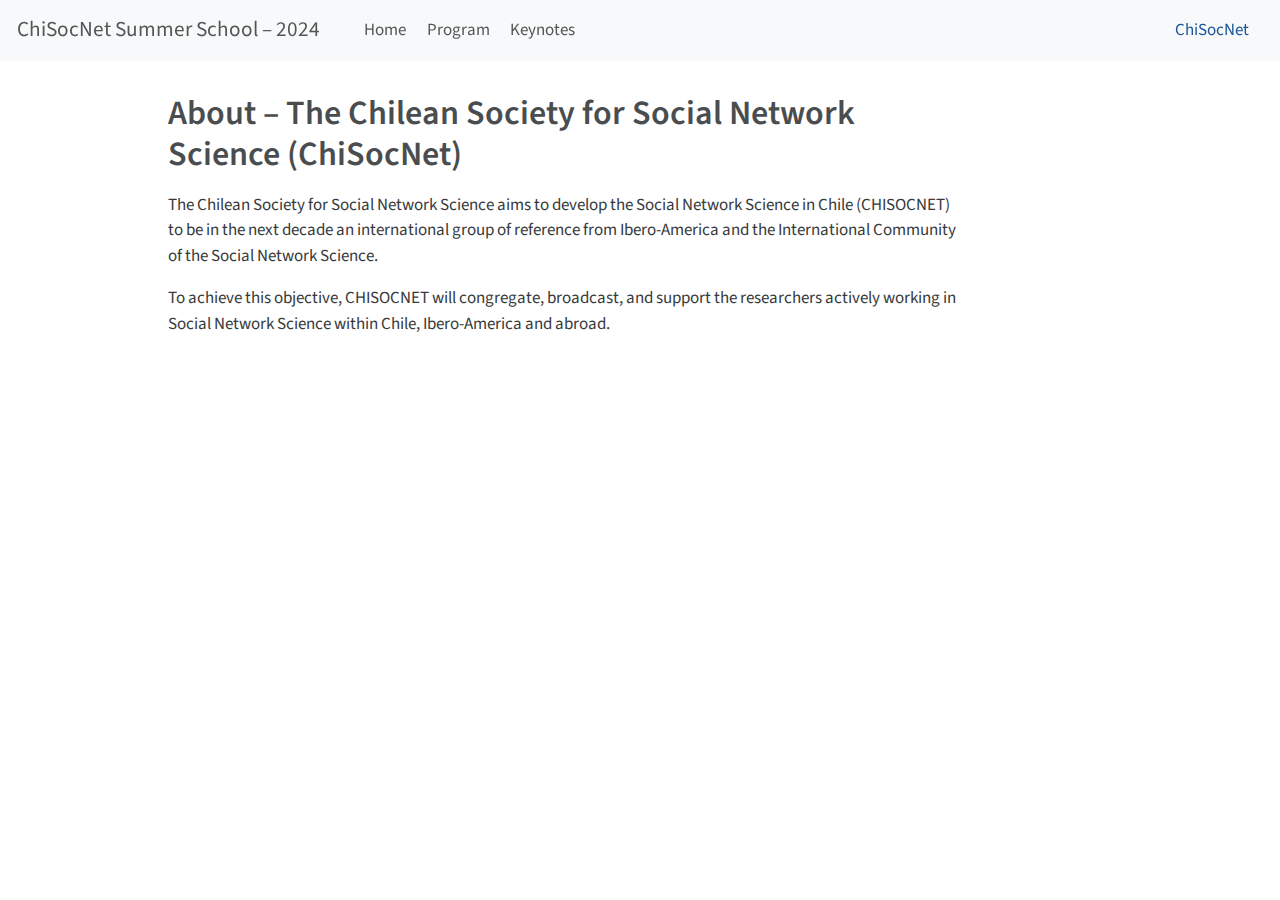
==== docs/about.html @ 12167c04 "Re-build quarto files" ====
<!DOCTYPE html>
<html xmlns="http://www.w3.org/1999/xhtml" lang="en" xml:lang="en"><head>

<meta charset="utf-8">
<meta name="generator" content="quarto-1.3.450">

<meta name="viewport" content="width=device-width, initial-scale=1.0, user-scalable=yes">


<title>ChiSocNet Summer School – 2024 - About – The Chilean Society for Social Network Science (ChiSocNet)</title>
<style>
code{white-space: pre-wrap;}
span.smallcaps{font-variant: small-caps;}
div.columns{display: flex; gap: min(4vw, 1.5em);}
div.column{flex: auto; overflow-x: auto;}
div.hanging-indent{margin-left: 1.5em; text-indent: -1.5em;}
ul.task-list{list-style: none;}
ul.task-list li input[type="checkbox"] {
  width: 0.8em;
  margin: 0 0.8em 0.2em -1em; /* quarto-specific, see https://github.com/quarto-dev/quarto-cli/issues/4556 */ 
  vertical-align: middle;
}
</style>


<script src="site_libs/quarto-nav/quarto-nav.js"></script>
<script src="site_libs/clipboard/clipboard.min.js"></script>
<script src="site_libs/quarto-search/autocomplete.umd.js"></script>
<script src="site_libs/quarto-search/fuse.min.js"></script>
<script src="site_libs/quarto-search/quarto-search.js"></script>
<meta name="quarto:offset" content="./">
<script src="site_libs/quarto-html/quarto.js"></script>
<script src="site_libs/quarto-html/popper.min.js"></script>
<script src="site_libs/quarto-html/tippy.umd.min.js"></script>
<script src="site_libs/quarto-html/anchor.min.js"></script>
<link href="site_libs/quarto-html/tippy.css" rel="stylesheet">
<link href="site_libs/quarto-html/quarto-syntax-highlighting.css" rel="stylesheet" id="quarto-text-highlighting-styles">
<script src="site_libs/bootstrap/bootstrap.min.js"></script>
<link href="site_libs/bootstrap/bootstrap-icons.css" rel="stylesheet">
<link href="site_libs/bootstrap/bootstrap.min.css" rel="stylesheet" id="quarto-bootstrap" data-mode="light">
<script id="quarto-search-options" type="application/json">{
  "location": "navbar",
  "copy-button": false,
  "collapse-after": 3,
  "panel-placement": "end",
  "type": "overlay",
  "limit": 20,
  "language": {
    "search-no-results-text": "No results",
    "search-matching-documents-text": "matching documents",
    "search-copy-link-title": "Copy link to search",
    "search-hide-matches-text": "Hide additional matches",
    "search-more-match-text": "more match in this document",
    "search-more-matches-text": "more matches in this document",
    "search-clear-button-title": "Clear",
    "search-detached-cancel-button-title": "Cancel",
    "search-submit-button-title": "Submit",
    "search-label": "Search"
  }
}</script>


<link rel="stylesheet" href="styles.css">
</head>

<body class="nav-fixed">

<div id="quarto-search-results"></div>
  <header id="quarto-header" class="headroom fixed-top">
    <nav class="navbar navbar-expand-lg navbar-dark ">
      <div class="navbar-container container-fluid">
      <div class="navbar-brand-container">
    <a class="navbar-brand" href="./index.html">
    <span class="navbar-title">ChiSocNet Summer School – 2024</span>
    </a>
  </div>
            <div id="quarto-search" class="" title="Search"></div>
          <button class="navbar-toggler" type="button" data-bs-toggle="collapse" data-bs-target="#navbarCollapse" aria-controls="navbarCollapse" aria-expanded="false" aria-label="Toggle navigation" onclick="if (window.quartoToggleHeadroom) { window.quartoToggleHeadroom(); }">
  <span class="navbar-toggler-icon"></span>
</button>
          <div class="collapse navbar-collapse" id="navbarCollapse">
            <ul class="navbar-nav navbar-nav-scroll me-auto">
  <li class="nav-item">
    <a class="nav-link" href="./index.html" rel="" target="">
 <span class="menu-text">Home</span></a>
  </li>  
  <li class="nav-item">
    <a class="nav-link" href="./program.html" rel="" target="">
 <span class="menu-text">Program</span></a>
  </li>  
  <li class="nav-item">
    <a class="nav-link" href="./keynotes.html" rel="" target="">
 <span class="menu-text">Keynotes</span></a>
  </li>  
</ul>
            <ul class="navbar-nav navbar-nav-scroll ms-auto">
  <li class="nav-item">
    <a class="nav-link active" href="./about.html" rel="" target="" aria-current="page">
 <span class="menu-text">ChiSocNet</span></a>
  </li>  
</ul>
            <div class="quarto-navbar-tools">
</div>
          </div> <!-- /navcollapse -->
      </div> <!-- /container-fluid -->
    </nav>
</header>
<!-- content -->
<div id="quarto-content" class="quarto-container page-columns page-rows-contents page-layout-article page-navbar">
<!-- sidebar -->
<!-- margin-sidebar -->
    <div id="quarto-margin-sidebar" class="sidebar margin-sidebar">
        
    </div>
<!-- main -->
<main class="content" id="quarto-document-content">

<header id="title-block-header" class="quarto-title-block default">
<div class="quarto-title">
<h1 class="title">About – The Chilean Society for Social Network Science (ChiSocNet)</h1>
</div>



<div class="quarto-title-meta">

    
  
    
  </div>
  

</header>

<p>The Chilean Society for Social Network Science aims to develop the Social Network Science in Chile (CHISOCNET) to be in the next decade an international group of reference from Ibero-America and the International Community of the Social Network Science.</p>
<p>To achieve this objective, CHISOCNET will congregate, broadcast, and support the researchers actively working in Social Network Science within Chile, Ibero-America and abroad.</p>



</main> <!-- /main -->
<script id="quarto-html-after-body" type="application/javascript">
window.document.addEventListener("DOMContentLoaded", function (event) {
  const toggleBodyColorMode = (bsSheetEl) => {
    const mode = bsSheetEl.getAttribute("data-mode");
    const bodyEl = window.document.querySelector("body");
    if (mode === "dark") {
      bodyEl.classList.add("quarto-dark");
      bodyEl.classList.remove("quarto-light");
    } else {
      bodyEl.classList.add("quarto-light");
      bodyEl.classList.remove("quarto-dark");
    }
  }
  const toggleBodyColorPrimary = () => {
    const bsSheetEl = window.document.querySelector("link#quarto-bootstrap");
    if (bsSheetEl) {
      toggleBodyColorMode(bsSheetEl);
    }
  }
  toggleBodyColorPrimary();  
  const icon = "";
  const anchorJS = new window.AnchorJS();
  anchorJS.options = {
    placement: 'right',
    icon: icon
  };
  anchorJS.add('.anchored');
  const isCodeAnnotation = (el) => {
    for (const clz of el.classList) {
      if (clz.startsWith('code-annotation-')) {                     
        return true;
      }
    }
    return false;
  }
  const clipboard = new window.ClipboardJS('.code-copy-button', {
    text: function(trigger) {
      const codeEl = trigger.previousElementSibling.cloneNode(true);
      for (const childEl of codeEl.children) {
        if (isCodeAnnotation(childEl)) {
          childEl.remove();
        }
      }
      return codeEl.innerText;
    }
  });
  clipboard.on('success', function(e) {
    // button target
    const button = e.trigger;
    // don't keep focus
    button.blur();
    // flash "checked"
    button.classList.add('code-copy-button-checked');
    var currentTitle = button.getAttribute("title");
    button.setAttribute("title", "Copied!");
    let tooltip;
    if (window.bootstrap) {
      button.setAttribute("data-bs-toggle", "tooltip");
      button.setAttribute("data-bs-placement", "left");
      button.setAttribute("data-bs-title", "Copied!");
      tooltip = new bootstrap.Tooltip(button, 
        { trigger: "manual", 
          customClass: "code-copy-button-tooltip",
          offset: [0, -8]});
      tooltip.show();    
    }
    setTimeout(function() {
      if (tooltip) {
        tooltip.hide();
        button.removeAttribute("data-bs-title");
        button.removeAttribute("data-bs-toggle");
        button.removeAttribute("data-bs-placement");
      }
      button.setAttribute("title", currentTitle);
      button.classList.remove('code-copy-button-checked');
    }, 1000);
    // clear code selection
    e.clearSelection();
  });
  function tippyHover(el, contentFn) {
    const config = {
      allowHTML: true,
      content: contentFn,
      maxWidth: 500,
      delay: 100,
      arrow: false,
      appendTo: function(el) {
          return el.parentElement;
      },
      interactive: true,
      interactiveBorder: 10,
      theme: 'quarto',
      placement: 'bottom-start'
    };
    window.tippy(el, config); 
  }
  const noterefs = window.document.querySelectorAll('a[role="doc-noteref"]');
  for (var i=0; i<noterefs.length; i++) {
    const ref = noterefs[i];
    tippyHover(ref, function() {
      // use id or data attribute instead here
      let href = ref.getAttribute('data-footnote-href') || ref.getAttribute('href');
      try { href = new URL(href).hash; } catch {}
      const id = href.replace(/^#\/?/, "");
      const note = window.document.getElementById(id);
      return note.innerHTML;
    });
  }
      let selectedAnnoteEl;
      const selectorForAnnotation = ( cell, annotation) => {
        let cellAttr = 'data-code-cell="' + cell + '"';
        let lineAttr = 'data-code-annotation="' +  annotation + '"';
        const selector = 'span[' + cellAttr + '][' + lineAttr + ']';
        return selector;
      }
      const selectCodeLines = (annoteEl) => {
        const doc = window.document;
        const targetCell = annoteEl.getAttribute("data-target-cell");
        const targetAnnotation = annoteEl.getAttribute("data-target-annotation");
        const annoteSpan = window.document.querySelector(selectorForAnnotation(targetCell, targetAnnotation));
        const lines = annoteSpan.getAttribute("data-code-lines").split(",");
        const lineIds = lines.map((line) => {
          return targetCell + "-" + line;
        })
        let top = null;
        let height = null;
        let parent = null;
        if (lineIds.length > 0) {
            //compute the position of the single el (top and bottom and make a div)
            const el = window.document.getElementById(lineIds[0]);
            top = el.offsetTop;
            height = el.offsetHeight;
            parent = el.parentElement.parentElement;
          if (lineIds.length > 1) {
            const lastEl = window.document.getElementById(lineIds[lineIds.length - 1]);
            const bottom = lastEl.offsetTop + lastEl.offsetHeight;
            height = bottom - top;
          }
          if (top !== null && height !== null && parent !== null) {
            // cook up a div (if necessary) and position it 
            let div = window.document.getElementById("code-annotation-line-highlight");
            if (div === null) {
              div = window.document.createElement("div");
              div.setAttribute("id", "code-annotation-line-highlight");
              div.style.position = 'absolute';
              parent.appendChild(div);
            }
            div.style.top = top - 2 + "px";
            div.style.height = height + 4 + "px";
            let gutterDiv = window.document.getElementById("code-annotation-line-highlight-gutter");
            if (gutterDiv === null) {
              gutterDiv = window.document.createElement("div");
              gutterDiv.setAttribute("id", "code-annotation-line-highlight-gutter");
              gutterDiv.style.position = 'absolute';
              const codeCell = window.document.getElementById(targetCell);
              const gutter = codeCell.querySelector('.code-annotation-gutter');
              gutter.appendChild(gutterDiv);
            }
            gutterDiv.style.top = top - 2 + "px";
            gutterDiv.style.height = height + 4 + "px";
          }
          selectedAnnoteEl = annoteEl;
        }
      };
      const unselectCodeLines = () => {
        const elementsIds = ["code-annotation-line-highlight", "code-annotation-line-highlight-gutter"];
        elementsIds.forEach((elId) => {
          const div = window.document.getElementById(elId);
          if (div) {
            div.remove();
          }
        });
        selectedAnnoteEl = undefined;
      };
      // Attach click handler to the DT
      const annoteDls = window.document.querySelectorAll('dt[data-target-cell]');
      for (const annoteDlNode of annoteDls) {
        annoteDlNode.addEventListener('click', (event) => {
          const clickedEl = event.target;
          if (clickedEl !== selectedAnnoteEl) {
            unselectCodeLines();
            const activeEl = window.document.querySelector('dt[data-target-cell].code-annotation-active');
            if (activeEl) {
              activeEl.classList.remove('code-annotation-active');
            }
            selectCodeLines(clickedEl);
            clickedEl.classList.add('code-annotation-active');
          } else {
            // Unselect the line
            unselectCodeLines();
            clickedEl.classList.remove('code-annotation-active');
          }
        });
      }
  const findCites = (el) => {
    const parentEl = el.parentElement;
    if (parentEl) {
      const cites = parentEl.dataset.cites;
      if (cites) {
        return {
          el,
          cites: cites.split(' ')
        };
      } else {
        return findCites(el.parentElement)
      }
    } else {
      return undefined;
    }
  };
  var bibliorefs = window.document.querySelectorAll('a[role="doc-biblioref"]');
  for (var i=0; i<bibliorefs.length; i++) {
    const ref = bibliorefs[i];
    const citeInfo = findCites(ref);
    if (citeInfo) {
      tippyHover(citeInfo.el, function() {
        var popup = window.document.createElement('div');
        citeInfo.cites.forEach(function(cite) {
          var citeDiv = window.document.createElement('div');
          citeDiv.classList.add('hanging-indent');
          citeDiv.classList.add('csl-entry');
          var biblioDiv = window.document.getElementById('ref-' + cite);
          if (biblioDiv) {
            citeDiv.innerHTML = biblioDiv.innerHTML;
          }
          popup.appendChild(citeDiv);
        });
        return popup.innerHTML;
      });
    }
  }
});
</script>
</div> <!-- /content -->



</body></html>
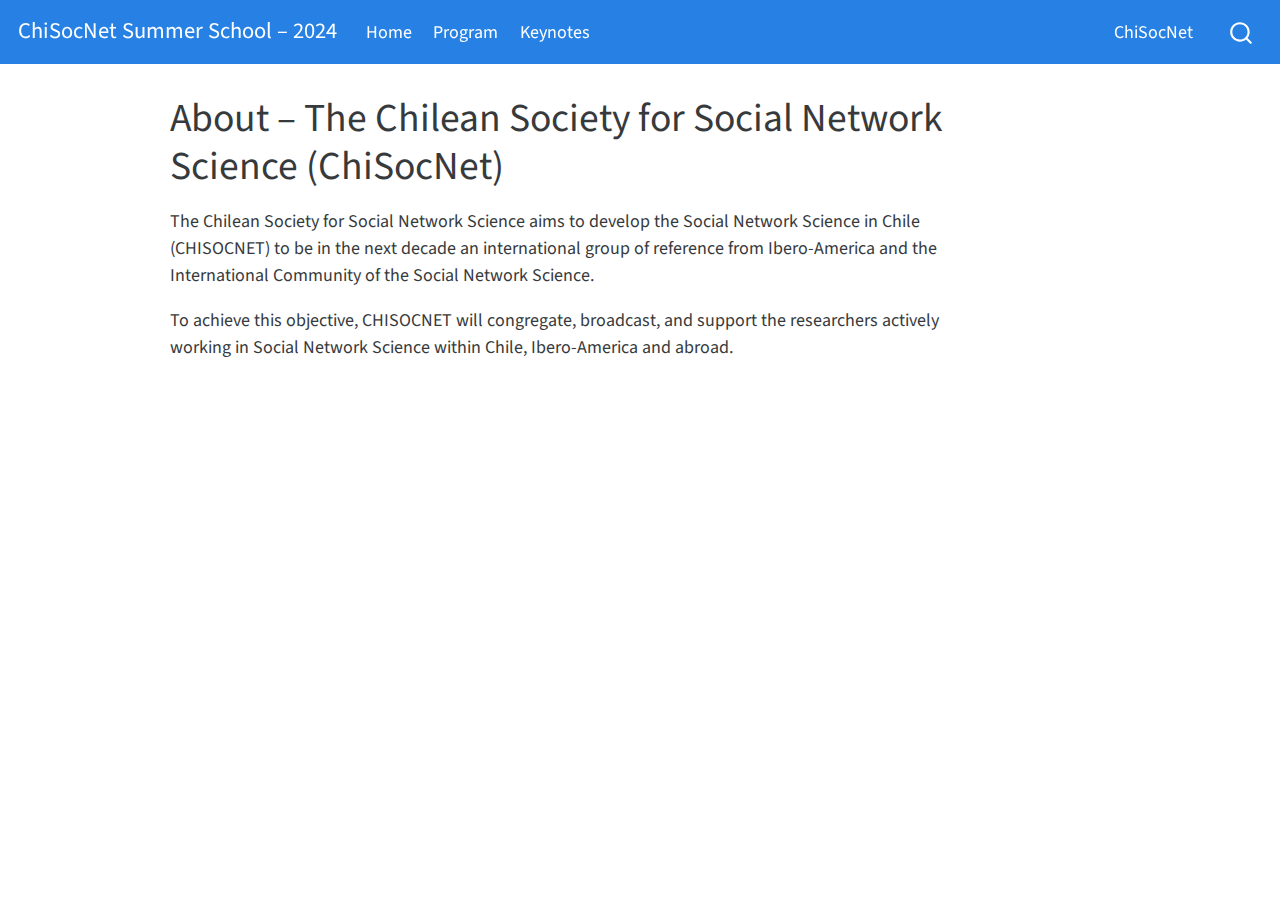
==== commit 9c2ec629: "Update dates" ====
--- a/docs/about.html
+++ b/docs/about.html
@@ -2,7 +2,7 @@
 <html xmlns="http://www.w3.org/1999/xhtml" lang="en" xml:lang="en"><head>
 
 <meta charset="utf-8">
-<meta name="generator" content="quarto-1.3.450">
+<meta name="generator" content="quarto-1.0.37">
 
 <meta name="viewport" content="width=device-width, initial-scale=1.0, user-scalable=yes">
 
@@ -11,15 +11,10 @@
 <style>
 code{white-space: pre-wrap;}
 span.smallcaps{font-variant: small-caps;}
-div.columns{display: flex; gap: min(4vw, 1.5em);}
-div.column{flex: auto; overflow-x: auto;}
+span.underline{text-decoration: underline;}
+div.column{display: inline-block; vertical-align: top; width: 50%;}
 div.hanging-indent{margin-left: 1.5em; text-indent: -1.5em;}
 ul.task-list{list-style: none;}
-ul.task-list li input[type="checkbox"] {
-  width: 0.8em;
-  margin: 0 0.8em 0.2em -1em; /* quarto-specific, see https://github.com/quarto-dev/quarto-cli/issues/4556 */ 
-  vertical-align: middle;
-}
 </style>
 
 
@@ -54,8 +49,7 @@
     "search-more-matches-text": "more matches in this document",
     "search-clear-button-title": "Clear",
     "search-detached-cancel-button-title": "Cancel",
-    "search-submit-button-title": "Submit",
-    "search-label": "Search"
+    "search-submit-button-title": "Submit"
   }
 }</script>
 
@@ -69,38 +63,30 @@
   <header id="quarto-header" class="headroom fixed-top">
     <nav class="navbar navbar-expand-lg navbar-dark ">
       <div class="navbar-container container-fluid">
-      <div class="navbar-brand-container">
-    <a class="navbar-brand" href="./index.html">
+      <a class="navbar-brand" href="./index.html">
     <span class="navbar-title">ChiSocNet Summer School – 2024</span>
-    </a>
-  </div>
-            <div id="quarto-search" class="" title="Search"></div>
+  </a>
           <button class="navbar-toggler" type="button" data-bs-toggle="collapse" data-bs-target="#navbarCollapse" aria-controls="navbarCollapse" aria-expanded="false" aria-label="Toggle navigation" onclick="if (window.quartoToggleHeadroom) { window.quartoToggleHeadroom(); }">
   <span class="navbar-toggler-icon"></span>
 </button>
           <div class="collapse navbar-collapse" id="navbarCollapse">
             <ul class="navbar-nav navbar-nav-scroll me-auto">
   <li class="nav-item">
-    <a class="nav-link" href="./index.html" rel="" target="">
- <span class="menu-text">Home</span></a>
-  </li>  
-  <li class="nav-item">
-    <a class="nav-link" href="./program.html" rel="" target="">
- <span class="menu-text">Program</span></a>
-  </li>  
-  <li class="nav-item">
-    <a class="nav-link" href="./keynotes.html" rel="" target="">
- <span class="menu-text">Keynotes</span></a>
+    <a class="nav-link" href="./index.html">Home</a>
+  </li>  
+  <li class="nav-item">
+    <a class="nav-link" href="./program.html">Program</a>
+  </li>  
+  <li class="nav-item">
+    <a class="nav-link" href="./keynotes.html">Keynotes</a>
   </li>  
 </ul>
             <ul class="navbar-nav navbar-nav-scroll ms-auto">
   <li class="nav-item">
-    <a class="nav-link active" href="./about.html" rel="" target="" aria-current="page">
- <span class="menu-text">ChiSocNet</span></a>
+    <a class="nav-link active" href="./about.html" aria-current="page">ChiSocNet</a>
   </li>  
 </ul>
-            <div class="quarto-navbar-tools">
-</div>
+              <div id="quarto-search" class="" title="Search"></div>
           </div> <!-- /navcollapse -->
       </div> <!-- /container-fluid -->
     </nav>
@@ -125,7 +111,6 @@
 <div class="quarto-title-meta">
 
     
-  
     
   </div>
   
@@ -165,23 +150,9 @@
     icon: icon
   };
   anchorJS.add('.anchored');
-  const isCodeAnnotation = (el) => {
-    for (const clz of el.classList) {
-      if (clz.startsWith('code-annotation-')) {                     
-        return true;
-      }
-    }
-    return false;
-  }
   const clipboard = new window.ClipboardJS('.code-copy-button', {
-    text: function(trigger) {
-      const codeEl = trigger.previousElementSibling.cloneNode(true);
-      for (const childEl of codeEl.children) {
-        if (isCodeAnnotation(childEl)) {
-          childEl.remove();
-        }
-      }
-      return codeEl.innerText;
+    target: function(trigger) {
+      return trigger.previousElementSibling;
     }
   });
   clipboard.on('success', function(e) {
@@ -193,24 +164,7 @@
     button.classList.add('code-copy-button-checked');
     var currentTitle = button.getAttribute("title");
     button.setAttribute("title", "Copied!");
-    let tooltip;
-    if (window.bootstrap) {
-      button.setAttribute("data-bs-toggle", "tooltip");
-      button.setAttribute("data-bs-placement", "left");
-      button.setAttribute("data-bs-title", "Copied!");
-      tooltip = new bootstrap.Tooltip(button, 
-        { trigger: "manual", 
-          customClass: "code-copy-button-tooltip",
-          offset: [0, -8]});
-      tooltip.show();    
-    }
     setTimeout(function() {
-      if (tooltip) {
-        tooltip.hide();
-        button.removeAttribute("data-bs-title");
-        button.removeAttribute("data-bs-toggle");
-        button.removeAttribute("data-bs-placement");
-      }
       button.setAttribute("title", currentTitle);
       button.classList.remove('code-copy-button-checked');
     }, 1000);
@@ -238,136 +192,31 @@
   for (var i=0; i<noterefs.length; i++) {
     const ref = noterefs[i];
     tippyHover(ref, function() {
-      // use id or data attribute instead here
-      let href = ref.getAttribute('data-footnote-href') || ref.getAttribute('href');
+      let href = ref.getAttribute('href');
       try { href = new URL(href).hash; } catch {}
       const id = href.replace(/^#\/?/, "");
       const note = window.document.getElementById(id);
       return note.innerHTML;
     });
   }
-      let selectedAnnoteEl;
-      const selectorForAnnotation = ( cell, annotation) => {
-        let cellAttr = 'data-code-cell="' + cell + '"';
-        let lineAttr = 'data-code-annotation="' +  annotation + '"';
-        const selector = 'span[' + cellAttr + '][' + lineAttr + ']';
-        return selector;
-      }
-      const selectCodeLines = (annoteEl) => {
-        const doc = window.document;
-        const targetCell = annoteEl.getAttribute("data-target-cell");
-        const targetAnnotation = annoteEl.getAttribute("data-target-annotation");
-        const annoteSpan = window.document.querySelector(selectorForAnnotation(targetCell, targetAnnotation));
-        const lines = annoteSpan.getAttribute("data-code-lines").split(",");
-        const lineIds = lines.map((line) => {
-          return targetCell + "-" + line;
-        })
-        let top = null;
-        let height = null;
-        let parent = null;
-        if (lineIds.length > 0) {
-            //compute the position of the single el (top and bottom and make a div)
-            const el = window.document.getElementById(lineIds[0]);
-            top = el.offsetTop;
-            height = el.offsetHeight;
-            parent = el.parentElement.parentElement;
-          if (lineIds.length > 1) {
-            const lastEl = window.document.getElementById(lineIds[lineIds.length - 1]);
-            const bottom = lastEl.offsetTop + lastEl.offsetHeight;
-            height = bottom - top;
-          }
-          if (top !== null && height !== null && parent !== null) {
-            // cook up a div (if necessary) and position it 
-            let div = window.document.getElementById("code-annotation-line-highlight");
-            if (div === null) {
-              div = window.document.createElement("div");
-              div.setAttribute("id", "code-annotation-line-highlight");
-              div.style.position = 'absolute';
-              parent.appendChild(div);
-            }
-            div.style.top = top - 2 + "px";
-            div.style.height = height + 4 + "px";
-            let gutterDiv = window.document.getElementById("code-annotation-line-highlight-gutter");
-            if (gutterDiv === null) {
-              gutterDiv = window.document.createElement("div");
-              gutterDiv.setAttribute("id", "code-annotation-line-highlight-gutter");
-              gutterDiv.style.position = 'absolute';
-              const codeCell = window.document.getElementById(targetCell);
-              const gutter = codeCell.querySelector('.code-annotation-gutter');
-              gutter.appendChild(gutterDiv);
-            }
-            gutterDiv.style.top = top - 2 + "px";
-            gutterDiv.style.height = height + 4 + "px";
-          }
-          selectedAnnoteEl = annoteEl;
-        }
-      };
-      const unselectCodeLines = () => {
-        const elementsIds = ["code-annotation-line-highlight", "code-annotation-line-highlight-gutter"];
-        elementsIds.forEach((elId) => {
-          const div = window.document.getElementById(elId);
-          if (div) {
-            div.remove();
-          }
-        });
-        selectedAnnoteEl = undefined;
-      };
-      // Attach click handler to the DT
-      const annoteDls = window.document.querySelectorAll('dt[data-target-cell]');
-      for (const annoteDlNode of annoteDls) {
-        annoteDlNode.addEventListener('click', (event) => {
-          const clickedEl = event.target;
-          if (clickedEl !== selectedAnnoteEl) {
-            unselectCodeLines();
-            const activeEl = window.document.querySelector('dt[data-target-cell].code-annotation-active');
-            if (activeEl) {
-              activeEl.classList.remove('code-annotation-active');
-            }
-            selectCodeLines(clickedEl);
-            clickedEl.classList.add('code-annotation-active');
-          } else {
-            // Unselect the line
-            unselectCodeLines();
-            clickedEl.classList.remove('code-annotation-active');
-          }
-        });
-      }
-  const findCites = (el) => {
-    const parentEl = el.parentElement;
-    if (parentEl) {
-      const cites = parentEl.dataset.cites;
-      if (cites) {
-        return {
-          el,
-          cites: cites.split(' ')
-        };
-      } else {
-        return findCites(el.parentElement)
-      }
-    } else {
-      return undefined;
-    }
-  };
   var bibliorefs = window.document.querySelectorAll('a[role="doc-biblioref"]');
   for (var i=0; i<bibliorefs.length; i++) {
     const ref = bibliorefs[i];
-    const citeInfo = findCites(ref);
-    if (citeInfo) {
-      tippyHover(citeInfo.el, function() {
-        var popup = window.document.createElement('div');
-        citeInfo.cites.forEach(function(cite) {
-          var citeDiv = window.document.createElement('div');
-          citeDiv.classList.add('hanging-indent');
-          citeDiv.classList.add('csl-entry');
-          var biblioDiv = window.document.getElementById('ref-' + cite);
-          if (biblioDiv) {
-            citeDiv.innerHTML = biblioDiv.innerHTML;
-          }
-          popup.appendChild(citeDiv);
-        });
-        return popup.innerHTML;
+    const cites = ref.parentNode.getAttribute('data-cites').split(' ');
+    tippyHover(ref, function() {
+      var popup = window.document.createElement('div');
+      cites.forEach(function(cite) {
+        var citeDiv = window.document.createElement('div');
+        citeDiv.classList.add('hanging-indent');
+        citeDiv.classList.add('csl-entry');
+        var biblioDiv = window.document.getElementById('ref-' + cite);
+        if (biblioDiv) {
+          citeDiv.innerHTML = biblioDiv.innerHTML;
+        }
+        popup.appendChild(citeDiv);
       });
-    }
+      return popup.innerHTML;
+    });
   }
 });
 </script>
--- a/docs/site_libs/quarto-html/quarto-syntax-highlighting.css
+++ b/docs/site_libs/quarto-html/quarto-syntax-highlighting.css
@@ -0,0 +1,171 @@
+/* quarto syntax highlight colors */
+:root {
+  --quarto-hl-ot-color: #003B4F;
+  --quarto-hl-at-color: #657422;
+  --quarto-hl-ss-color: #20794D;
+  --quarto-hl-an-color: #5E5E5E;
+  --quarto-hl-fu-color: #4758AB;
+  --quarto-hl-st-color: #20794D;
+  --quarto-hl-cf-color: #003B4F;
+  --quarto-hl-op-color: #5E5E5E;
+  --quarto-hl-er-color: #AD0000;
+  --quarto-hl-bn-color: #AD0000;
+  --quarto-hl-al-color: #AD0000;
+  --quarto-hl-va-color: #111111;
+  --quarto-hl-bu-color: inherit;
+  --quarto-hl-ex-color: inherit;
+  --quarto-hl-pp-color: #AD0000;
+  --quarto-hl-in-color: #5E5E5E;
+  --quarto-hl-vs-color: #20794D;
+  --quarto-hl-wa-color: #5E5E5E;
+  --quarto-hl-do-color: #5E5E5E;
+  --quarto-hl-im-color: #00769E;
+  --quarto-hl-ch-color: #20794D;
+  --quarto-hl-dt-color: #AD0000;
+  --quarto-hl-fl-color: #AD0000;
+  --quarto-hl-co-color: #5E5E5E;
+  --quarto-hl-cv-color: #5E5E5E;
+  --quarto-hl-cn-color: #8f5902;
+  --quarto-hl-sc-color: #5E5E5E;
+  --quarto-hl-dv-color: #AD0000;
+  --quarto-hl-kw-color: #003B4F;
+}
+
+/* other quarto variables */
+:root {
+  --quarto-font-monospace: SFMono-Regular, Menlo, Monaco, Consolas, "Liberation Mono", "Courier New", monospace;
+}
+
+pre > code.sourceCode > span {
+  color: #003B4F;
+}
+
+code span {
+  color: #003B4F;
+}
+
+code.sourceCode > span {
+  color: #003B4F;
+}
+
+div.sourceCode,
+div.sourceCode pre.sourceCode {
+  color: #003B4F;
+}
+
+code span.ot {
+  color: #003B4F;
+}
+
+code span.at {
+  color: #657422;
+}
+
+code span.ss {
+  color: #20794D;
+}
+
+code span.an {
+  color: #5E5E5E;
+}
+
+code span.fu {
+  color: #4758AB;
+}
+
+code span.st {
+  color: #20794D;
+}
+
+code span.cf {
+  color: #003B4F;
+}
+
+code span.op {
+  color: #5E5E5E;
+}
+
+code span.er {
+  color: #AD0000;
+}
+
+code span.bn {
+  color: #AD0000;
+}
+
+code span.al {
+  color: #AD0000;
+}
+
+code span.va {
+  color: #111111;
+}
+
+code span.pp {
+  color: #AD0000;
+}
+
+code span.in {
+  color: #5E5E5E;
+}
+
+code span.vs {
+  color: #20794D;
+}
+
+code span.wa {
+  color: #5E5E5E;
+  font-style: italic;
+}
+
+code span.do {
+  color: #5E5E5E;
+  font-style: italic;
+}
+
+code span.im {
+  color: #00769E;
+}
+
+code span.ch {
+  color: #20794D;
+}
+
+code span.dt {
+  color: #AD0000;
+}
+
+code span.fl {
+  color: #AD0000;
+}
+
+code span.co {
+  color: #5E5E5E;
+}
+
+code span.cv {
+  color: #5E5E5E;
+  font-style: italic;
+}
+
+code span.cn {
+  color: #8f5902;
+}
+
+code span.sc {
+  color: #5E5E5E;
+}
+
+code span.dv {
+  color: #AD0000;
+}
+
+code span.kw {
+  color: #003B4F;
+}
+
+.prevent-inlining {
+  content: "</";
+}
+
+/*# sourceMappingURL=debc5d5d77c3f9108843748ff7464032.css.map */
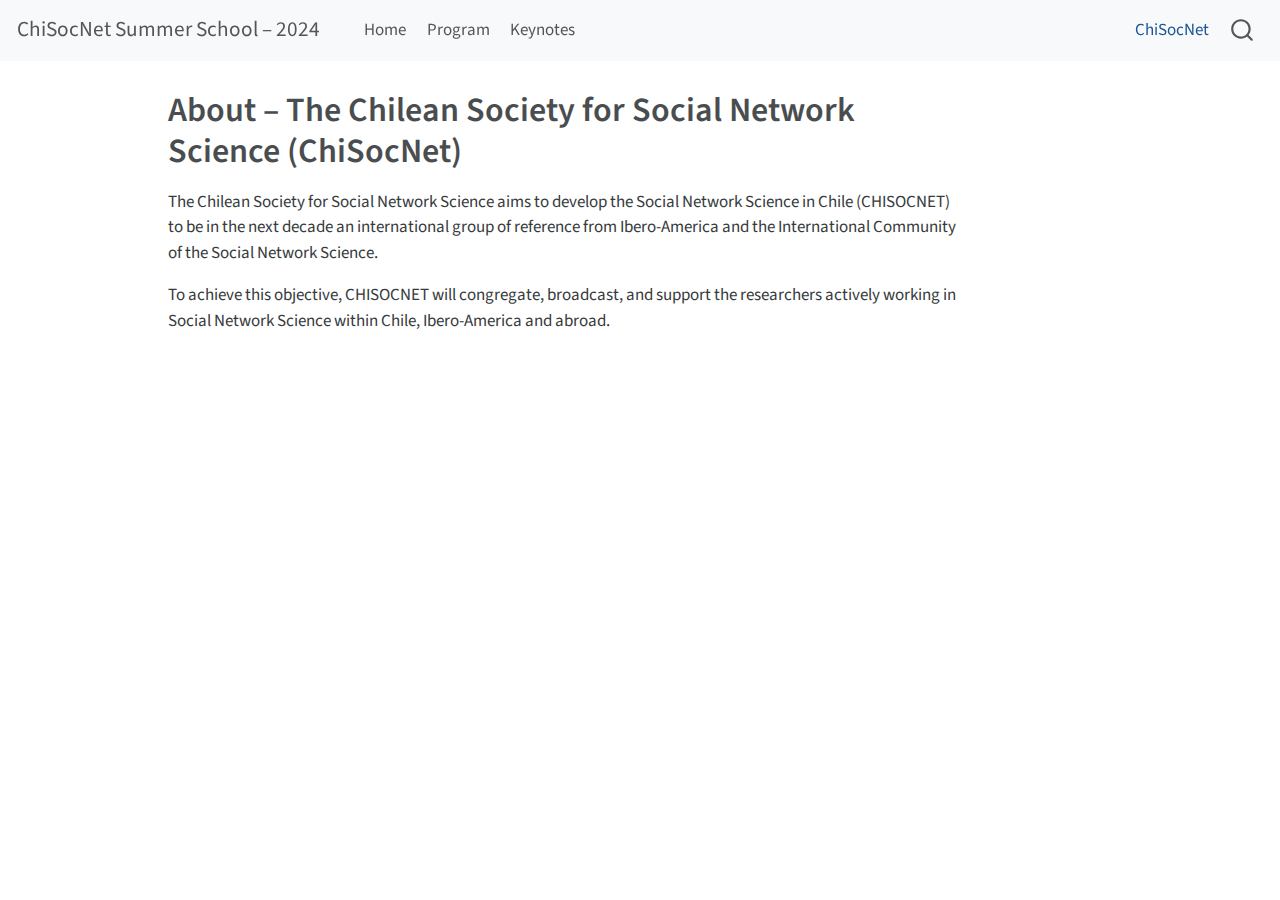
==== commit 7656711f: "Re-build quarto files" ====
--- a/docs/about.html
+++ b/docs/about.html
@@ -2,7 +2,7 @@
 <html xmlns="http://www.w3.org/1999/xhtml" lang="en" xml:lang="en"><head>
 
 <meta charset="utf-8">
-<meta name="generator" content="quarto-1.0.37">
+<meta name="generator" content="quarto-1.3.450">
 
 <meta name="viewport" content="width=device-width, initial-scale=1.0, user-scalable=yes">
 
@@ -11,10 +11,15 @@
 <style>
 code{white-space: pre-wrap;}
 span.smallcaps{font-variant: small-caps;}
-span.underline{text-decoration: underline;}
-div.column{display: inline-block; vertical-align: top; width: 50%;}
+div.columns{display: flex; gap: min(4vw, 1.5em);}
+div.column{flex: auto; overflow-x: auto;}
 div.hanging-indent{margin-left: 1.5em; text-indent: -1.5em;}
 ul.task-list{list-style: none;}
+ul.task-list li input[type="checkbox"] {
+  width: 0.8em;
+  margin: 0 0.8em 0.2em -1em; /* quarto-specific, see https://github.com/quarto-dev/quarto-cli/issues/4556 */ 
+  vertical-align: middle;
+}
 </style>
 
 
@@ -49,7 +54,8 @@
     "search-more-matches-text": "more matches in this document",
     "search-clear-button-title": "Clear",
     "search-detached-cancel-button-title": "Cancel",
-    "search-submit-button-title": "Submit"
+    "search-submit-button-title": "Submit",
+    "search-label": "Search"
   }
 }</script>
 
@@ -63,30 +69,38 @@
   <header id="quarto-header" class="headroom fixed-top">
     <nav class="navbar navbar-expand-lg navbar-dark ">
       <div class="navbar-container container-fluid">
-      <a class="navbar-brand" href="./index.html">
+      <div class="navbar-brand-container">
+    <a class="navbar-brand" href="./index.html">
     <span class="navbar-title">ChiSocNet Summer School – 2024</span>
-  </a>
+    </a>
+  </div>
+            <div id="quarto-search" class="" title="Search"></div>
           <button class="navbar-toggler" type="button" data-bs-toggle="collapse" data-bs-target="#navbarCollapse" aria-controls="navbarCollapse" aria-expanded="false" aria-label="Toggle navigation" onclick="if (window.quartoToggleHeadroom) { window.quartoToggleHeadroom(); }">
   <span class="navbar-toggler-icon"></span>
 </button>
           <div class="collapse navbar-collapse" id="navbarCollapse">
             <ul class="navbar-nav navbar-nav-scroll me-auto">
   <li class="nav-item">
-    <a class="nav-link" href="./index.html">Home</a>
+    <a class="nav-link" href="./index.html" rel="" target="">
+ <span class="menu-text">Home</span></a>
   </li>  
   <li class="nav-item">
-    <a class="nav-link" href="./program.html">Program</a>
+    <a class="nav-link" href="./program.html" rel="" target="">
+ <span class="menu-text">Program</span></a>
   </li>  
   <li class="nav-item">
-    <a class="nav-link" href="./keynotes.html">Keynotes</a>
+    <a class="nav-link" href="./keynotes.html" rel="" target="">
+ <span class="menu-text">Keynotes</span></a>
   </li>  
 </ul>
             <ul class="navbar-nav navbar-nav-scroll ms-auto">
   <li class="nav-item">
-    <a class="nav-link active" href="./about.html" aria-current="page">ChiSocNet</a>
+    <a class="nav-link active" href="./about.html" rel="" target="" aria-current="page">
+ <span class="menu-text">ChiSocNet</span></a>
   </li>  
 </ul>
-              <div id="quarto-search" class="" title="Search"></div>
+            <div class="quarto-navbar-tools">
+</div>
           </div> <!-- /navcollapse -->
       </div> <!-- /container-fluid -->
     </nav>
@@ -111,6 +125,7 @@
 <div class="quarto-title-meta">
 
     
+  
     
   </div>
   
@@ -150,9 +165,23 @@
     icon: icon
   };
   anchorJS.add('.anchored');
+  const isCodeAnnotation = (el) => {
+    for (const clz of el.classList) {
+      if (clz.startsWith('code-annotation-')) {                     
+        return true;
+      }
+    }
+    return false;
+  }
   const clipboard = new window.ClipboardJS('.code-copy-button', {
-    target: function(trigger) {
-      return trigger.previousElementSibling;
+    text: function(trigger) {
+      const codeEl = trigger.previousElementSibling.cloneNode(true);
+      for (const childEl of codeEl.children) {
+        if (isCodeAnnotation(childEl)) {
+          childEl.remove();
+        }
+      }
+      return codeEl.innerText;
     }
   });
   clipboard.on('success', function(e) {
@@ -164,7 +193,24 @@
     button.classList.add('code-copy-button-checked');
     var currentTitle = button.getAttribute("title");
     button.setAttribute("title", "Copied!");
+    let tooltip;
+    if (window.bootstrap) {
+      button.setAttribute("data-bs-toggle", "tooltip");
+      button.setAttribute("data-bs-placement", "left");
+      button.setAttribute("data-bs-title", "Copied!");
+      tooltip = new bootstrap.Tooltip(button, 
+        { trigger: "manual", 
+          customClass: "code-copy-button-tooltip",
+          offset: [0, -8]});
+      tooltip.show();    
+    }
     setTimeout(function() {
+      if (tooltip) {
+        tooltip.hide();
+        button.removeAttribute("data-bs-title");
+        button.removeAttribute("data-bs-toggle");
+        button.removeAttribute("data-bs-placement");
+      }
       button.setAttribute("title", currentTitle);
       button.classList.remove('code-copy-button-checked');
     }, 1000);
@@ -192,31 +238,136 @@
   for (var i=0; i<noterefs.length; i++) {
     const ref = noterefs[i];
     tippyHover(ref, function() {
-      let href = ref.getAttribute('href');
+      // use id or data attribute instead here
+      let href = ref.getAttribute('data-footnote-href') || ref.getAttribute('href');
       try { href = new URL(href).hash; } catch {}
       const id = href.replace(/^#\/?/, "");
       const note = window.document.getElementById(id);
       return note.innerHTML;
     });
   }
+      let selectedAnnoteEl;
+      const selectorForAnnotation = ( cell, annotation) => {
+        let cellAttr = 'data-code-cell="' + cell + '"';
+        let lineAttr = 'data-code-annotation="' +  annotation + '"';
+        const selector = 'span[' + cellAttr + '][' + lineAttr + ']';
+        return selector;
+      }
+      const selectCodeLines = (annoteEl) => {
+        const doc = window.document;
+        const targetCell = annoteEl.getAttribute("data-target-cell");
+        const targetAnnotation = annoteEl.getAttribute("data-target-annotation");
+        const annoteSpan = window.document.querySelector(selectorForAnnotation(targetCell, targetAnnotation));
+        const lines = annoteSpan.getAttribute("data-code-lines").split(",");
+        const lineIds = lines.map((line) => {
+          return targetCell + "-" + line;
+        })
+        let top = null;
+        let height = null;
+        let parent = null;
+        if (lineIds.length > 0) {
+            //compute the position of the single el (top and bottom and make a div)
+            const el = window.document.getElementById(lineIds[0]);
+            top = el.offsetTop;
+            height = el.offsetHeight;
+            parent = el.parentElement.parentElement;
+          if (lineIds.length > 1) {
+            const lastEl = window.document.getElementById(lineIds[lineIds.length - 1]);
+            const bottom = lastEl.offsetTop + lastEl.offsetHeight;
+            height = bottom - top;
+          }
+          if (top !== null && height !== null && parent !== null) {
+            // cook up a div (if necessary) and position it 
+            let div = window.document.getElementById("code-annotation-line-highlight");
+            if (div === null) {
+              div = window.document.createElement("div");
+              div.setAttribute("id", "code-annotation-line-highlight");
+              div.style.position = 'absolute';
+              parent.appendChild(div);
+            }
+            div.style.top = top - 2 + "px";
+            div.style.height = height + 4 + "px";
+            let gutterDiv = window.document.getElementById("code-annotation-line-highlight-gutter");
+            if (gutterDiv === null) {
+              gutterDiv = window.document.createElement("div");
+              gutterDiv.setAttribute("id", "code-annotation-line-highlight-gutter");
+              gutterDiv.style.position = 'absolute';
+              const codeCell = window.document.getElementById(targetCell);
+              const gutter = codeCell.querySelector('.code-annotation-gutter');
+              gutter.appendChild(gutterDiv);
+            }
+            gutterDiv.style.top = top - 2 + "px";
+            gutterDiv.style.height = height + 4 + "px";
+          }
+          selectedAnnoteEl = annoteEl;
+        }
+      };
+      const unselectCodeLines = () => {
+        const elementsIds = ["code-annotation-line-highlight", "code-annotation-line-highlight-gutter"];
+        elementsIds.forEach((elId) => {
+          const div = window.document.getElementById(elId);
+          if (div) {
+            div.remove();
+          }
+        });
+        selectedAnnoteEl = undefined;
+      };
+      // Attach click handler to the DT
+      const annoteDls = window.document.querySelectorAll('dt[data-target-cell]');
+      for (const annoteDlNode of annoteDls) {
+        annoteDlNode.addEventListener('click', (event) => {
+          const clickedEl = event.target;
+          if (clickedEl !== selectedAnnoteEl) {
+            unselectCodeLines();
+            const activeEl = window.document.querySelector('dt[data-target-cell].code-annotation-active');
+            if (activeEl) {
+              activeEl.classList.remove('code-annotation-active');
+            }
+            selectCodeLines(clickedEl);
+            clickedEl.classList.add('code-annotation-active');
+          } else {
+            // Unselect the line
+            unselectCodeLines();
+            clickedEl.classList.remove('code-annotation-active');
+          }
+        });
+      }
+  const findCites = (el) => {
+    const parentEl = el.parentElement;
+    if (parentEl) {
+      const cites = parentEl.dataset.cites;
+      if (cites) {
+        return {
+          el,
+          cites: cites.split(' ')
+        };
+      } else {
+        return findCites(el.parentElement)
+      }
+    } else {
+      return undefined;
+    }
+  };
   var bibliorefs = window.document.querySelectorAll('a[role="doc-biblioref"]');
   for (var i=0; i<bibliorefs.length; i++) {
     const ref = bibliorefs[i];
-    const cites = ref.parentNode.getAttribute('data-cites').split(' ');
-    tippyHover(ref, function() {
-      var popup = window.document.createElement('div');
-      cites.forEach(function(cite) {
-        var citeDiv = window.document.createElement('div');
-        citeDiv.classList.add('hanging-indent');
-        citeDiv.classList.add('csl-entry');
-        var biblioDiv = window.document.getElementById('ref-' + cite);
-        if (biblioDiv) {
-          citeDiv.innerHTML = biblioDiv.innerHTML;
-        }
-        popup.appendChild(citeDiv);
+    const citeInfo = findCites(ref);
+    if (citeInfo) {
+      tippyHover(citeInfo.el, function() {
+        var popup = window.document.createElement('div');
+        citeInfo.cites.forEach(function(cite) {
+          var citeDiv = window.document.createElement('div');
+          citeDiv.classList.add('hanging-indent');
+          citeDiv.classList.add('csl-entry');
+          var biblioDiv = window.document.getElementById('ref-' + cite);
+          if (biblioDiv) {
+            citeDiv.innerHTML = biblioDiv.innerHTML;
+          }
+          popup.appendChild(citeDiv);
+        });
+        return popup.innerHTML;
       });
-      return popup.innerHTML;
-    });
+    }
   }
 });
 </script>
--- a/docs/site_libs/quarto-html/quarto-syntax-highlighting.css
+++ b/docs/site_libs/quarto-html/quarto-syntax-highlighting.css
@@ -55,62 +55,85 @@
 
 code span.ot {
   color: #003B4F;
+  font-style: inherit;
 }
 
 code span.at {
   color: #657422;
+  font-style: inherit;
 }
 
 code span.ss {
   color: #20794D;
+  font-style: inherit;
 }
 
 code span.an {
   color: #5E5E5E;
+  font-style: inherit;
 }
 
 code span.fu {
   color: #4758AB;
+  font-style: inherit;
 }
 
 code span.st {
   color: #20794D;
+  font-style: inherit;
 }
 
 code span.cf {
   color: #003B4F;
+  font-style: inherit;
 }
 
 code span.op {
   color: #5E5E5E;
+  font-style: inherit;
 }
 
 code span.er {
   color: #AD0000;
+  font-style: inherit;
 }
 
 code span.bn {
   color: #AD0000;
+  font-style: inherit;
 }
 
 code span.al {
   color: #AD0000;
+  font-style: inherit;
 }
 
 code span.va {
   color: #111111;
+  font-style: inherit;
+}
+
+code span.bu {
+  font-style: inherit;
+}
+
+code span.ex {
+  font-style: inherit;
 }
 
 code span.pp {
   color: #AD0000;
+  font-style: inherit;
 }
 
 code span.in {
   color: #5E5E5E;
+  font-style: inherit;
 }
 
 code span.vs {
   color: #20794D;
+  font-style: inherit;
 }
 
 code span.wa {
@@ -125,22 +148,27 @@
 
 code span.im {
   color: #00769E;
+  font-style: inherit;
 }
 
 code span.ch {
   color: #20794D;
+  font-style: inherit;
 }
 
 code span.dt {
   color: #AD0000;
+  font-style: inherit;
 }
 
 code span.fl {
   color: #AD0000;
+  font-style: inherit;
 }
 
 code span.co {
   color: #5E5E5E;
+  font-style: inherit;
 }
 
 code span.cv {
@@ -150,18 +178,22 @@
 
 code span.cn {
   color: #8f5902;
+  font-style: inherit;
 }
 
 code span.sc {
   color: #5E5E5E;
+  font-style: inherit;
 }
 
 code span.dv {
   color: #AD0000;
+  font-style: inherit;
 }
 
 code span.kw {
   color: #003B4F;
+  font-style: inherit;
 }
 
 .prevent-inlining {
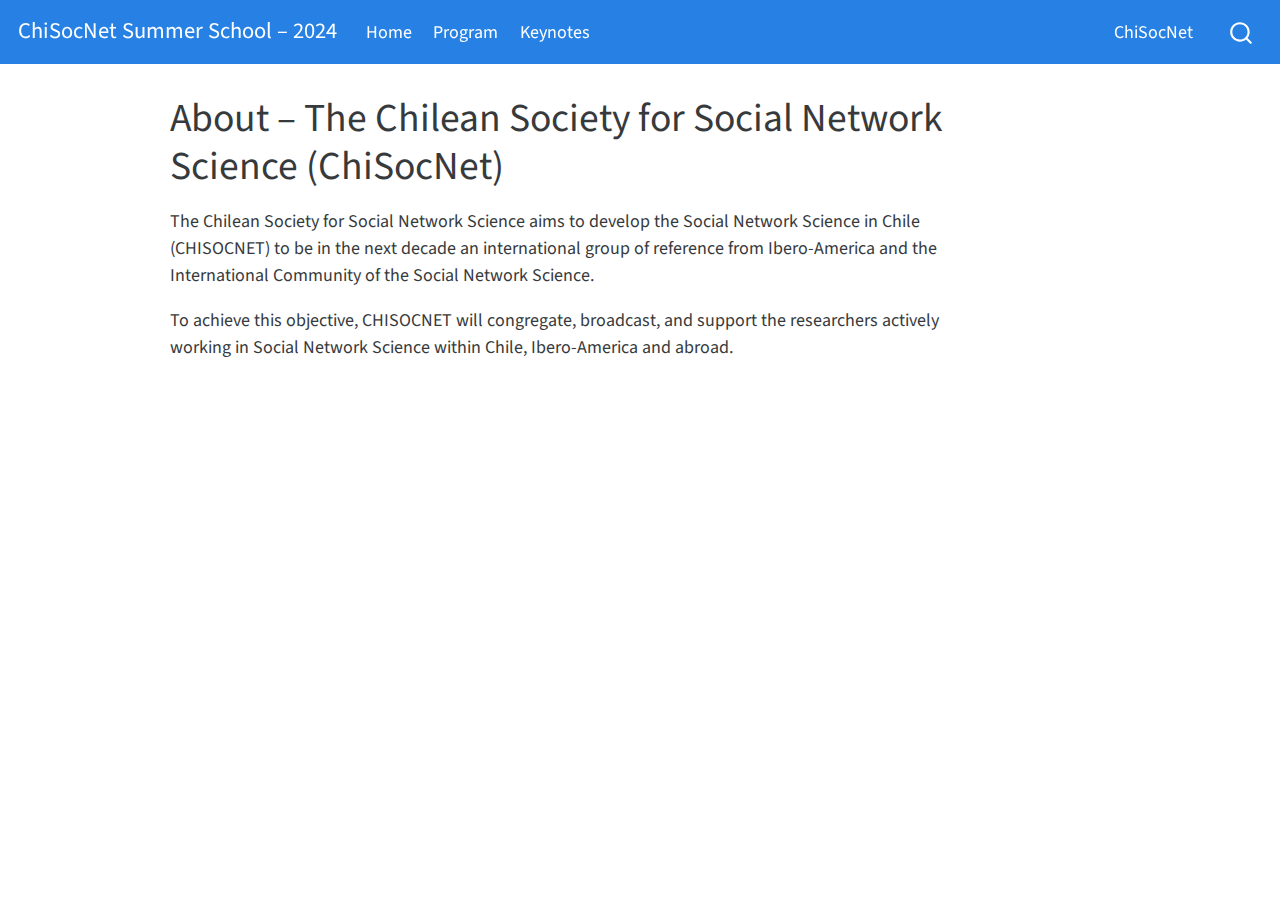
==== commit cebacd36: "Update dates" ====
--- a/docs/about.html
+++ b/docs/about.html
@@ -2,7 +2,7 @@
 <html xmlns="http://www.w3.org/1999/xhtml" lang="en" xml:lang="en"><head>
 
 <meta charset="utf-8">
-<meta name="generator" content="quarto-1.3.450">
+<meta name="generator" content="quarto-1.0.37">
 
 <meta name="viewport" content="width=device-width, initial-scale=1.0, user-scalable=yes">
 
@@ -11,15 +11,10 @@
 <style>
 code{white-space: pre-wrap;}
 span.smallcaps{font-variant: small-caps;}
-div.columns{display: flex; gap: min(4vw, 1.5em);}
-div.column{flex: auto; overflow-x: auto;}
+span.underline{text-decoration: underline;}
+div.column{display: inline-block; vertical-align: top; width: 50%;}
 div.hanging-indent{margin-left: 1.5em; text-indent: -1.5em;}
 ul.task-list{list-style: none;}
-ul.task-list li input[type="checkbox"] {
-  width: 0.8em;
-  margin: 0 0.8em 0.2em -1em; /* quarto-specific, see https://github.com/quarto-dev/quarto-cli/issues/4556 */ 
-  vertical-align: middle;
-}
 </style>
 
 
@@ -54,8 +49,7 @@
     "search-more-matches-text": "more matches in this document",
     "search-clear-button-title": "Clear",
     "search-detached-cancel-button-title": "Cancel",
-    "search-submit-button-title": "Submit",
-    "search-label": "Search"
+    "search-submit-button-title": "Submit"
   }
 }</script>
 
@@ -69,38 +63,30 @@
   <header id="quarto-header" class="headroom fixed-top">
     <nav class="navbar navbar-expand-lg navbar-dark ">
       <div class="navbar-container container-fluid">
-      <div class="navbar-brand-container">
-    <a class="navbar-brand" href="./index.html">
+      <a class="navbar-brand" href="./index.html">
     <span class="navbar-title">ChiSocNet Summer School – 2024</span>
-    </a>
-  </div>
-            <div id="quarto-search" class="" title="Search"></div>
+  </a>
           <button class="navbar-toggler" type="button" data-bs-toggle="collapse" data-bs-target="#navbarCollapse" aria-controls="navbarCollapse" aria-expanded="false" aria-label="Toggle navigation" onclick="if (window.quartoToggleHeadroom) { window.quartoToggleHeadroom(); }">
   <span class="navbar-toggler-icon"></span>
 </button>
           <div class="collapse navbar-collapse" id="navbarCollapse">
             <ul class="navbar-nav navbar-nav-scroll me-auto">
   <li class="nav-item">
-    <a class="nav-link" href="./index.html" rel="" target="">
- <span class="menu-text">Home</span></a>
-  </li>  
-  <li class="nav-item">
-    <a class="nav-link" href="./program.html" rel="" target="">
- <span class="menu-text">Program</span></a>
-  </li>  
-  <li class="nav-item">
-    <a class="nav-link" href="./keynotes.html" rel="" target="">
- <span class="menu-text">Keynotes</span></a>
+    <a class="nav-link" href="./index.html">Home</a>
+  </li>  
+  <li class="nav-item">
+    <a class="nav-link" href="./program.html">Program</a>
+  </li>  
+  <li class="nav-item">
+    <a class="nav-link" href="./keynotes.html">Keynotes</a>
   </li>  
 </ul>
             <ul class="navbar-nav navbar-nav-scroll ms-auto">
   <li class="nav-item">
-    <a class="nav-link active" href="./about.html" rel="" target="" aria-current="page">
- <span class="menu-text">ChiSocNet</span></a>
+    <a class="nav-link active" href="./about.html" aria-current="page">ChiSocNet</a>
   </li>  
 </ul>
-            <div class="quarto-navbar-tools">
-</div>
+              <div id="quarto-search" class="" title="Search"></div>
           </div> <!-- /navcollapse -->
       </div> <!-- /container-fluid -->
     </nav>
@@ -125,7 +111,6 @@
 <div class="quarto-title-meta">
 
     
-  
     
   </div>
   
@@ -165,23 +150,9 @@
     icon: icon
   };
   anchorJS.add('.anchored');
-  const isCodeAnnotation = (el) => {
-    for (const clz of el.classList) {
-      if (clz.startsWith('code-annotation-')) {                     
-        return true;
-      }
-    }
-    return false;
-  }
   const clipboard = new window.ClipboardJS('.code-copy-button', {
-    text: function(trigger) {
-      const codeEl = trigger.previousElementSibling.cloneNode(true);
-      for (const childEl of codeEl.children) {
-        if (isCodeAnnotation(childEl)) {
-          childEl.remove();
-        }
-      }
-      return codeEl.innerText;
+    target: function(trigger) {
+      return trigger.previousElementSibling;
     }
   });
   clipboard.on('success', function(e) {
@@ -193,24 +164,7 @@
     button.classList.add('code-copy-button-checked');
     var currentTitle = button.getAttribute("title");
     button.setAttribute("title", "Copied!");
-    let tooltip;
-    if (window.bootstrap) {
-      button.setAttribute("data-bs-toggle", "tooltip");
-      button.setAttribute("data-bs-placement", "left");
-      button.setAttribute("data-bs-title", "Copied!");
-      tooltip = new bootstrap.Tooltip(button, 
-        { trigger: "manual", 
-          customClass: "code-copy-button-tooltip",
-          offset: [0, -8]});
-      tooltip.show();    
-    }
     setTimeout(function() {
-      if (tooltip) {
-        tooltip.hide();
-        button.removeAttribute("data-bs-title");
-        button.removeAttribute("data-bs-toggle");
-        button.removeAttribute("data-bs-placement");
-      }
       button.setAttribute("title", currentTitle);
       button.classList.remove('code-copy-button-checked');
     }, 1000);
@@ -238,136 +192,31 @@
   for (var i=0; i<noterefs.length; i++) {
     const ref = noterefs[i];
     tippyHover(ref, function() {
-      // use id or data attribute instead here
-      let href = ref.getAttribute('data-footnote-href') || ref.getAttribute('href');
+      let href = ref.getAttribute('href');
       try { href = new URL(href).hash; } catch {}
       const id = href.replace(/^#\/?/, "");
       const note = window.document.getElementById(id);
       return note.innerHTML;
     });
   }
-      let selectedAnnoteEl;
-      const selectorForAnnotation = ( cell, annotation) => {
-        let cellAttr = 'data-code-cell="' + cell + '"';
-        let lineAttr = 'data-code-annotation="' +  annotation + '"';
-        const selector = 'span[' + cellAttr + '][' + lineAttr + ']';
-        return selector;
-      }
-      const selectCodeLines = (annoteEl) => {
-        const doc = window.document;
-        const targetCell = annoteEl.getAttribute("data-target-cell");
-        const targetAnnotation = annoteEl.getAttribute("data-target-annotation");
-        const annoteSpan = window.document.querySelector(selectorForAnnotation(targetCell, targetAnnotation));
-        const lines = annoteSpan.getAttribute("data-code-lines").split(",");
-        const lineIds = lines.map((line) => {
-          return targetCell + "-" + line;
-        })
-        let top = null;
-        let height = null;
-        let parent = null;
-        if (lineIds.length > 0) {
-            //compute the position of the single el (top and bottom and make a div)
-            const el = window.document.getElementById(lineIds[0]);
-            top = el.offsetTop;
-            height = el.offsetHeight;
-            parent = el.parentElement.parentElement;
-          if (lineIds.length > 1) {
-            const lastEl = window.document.getElementById(lineIds[lineIds.length - 1]);
-            const bottom = lastEl.offsetTop + lastEl.offsetHeight;
-            height = bottom - top;
-          }
-          if (top !== null && height !== null && parent !== null) {
-            // cook up a div (if necessary) and position it 
-            let div = window.document.getElementById("code-annotation-line-highlight");
-            if (div === null) {
-              div = window.document.createElement("div");
-              div.setAttribute("id", "code-annotation-line-highlight");
-              div.style.position = 'absolute';
-              parent.appendChild(div);
-            }
-            div.style.top = top - 2 + "px";
-            div.style.height = height + 4 + "px";
-            let gutterDiv = window.document.getElementById("code-annotation-line-highlight-gutter");
-            if (gutterDiv === null) {
-              gutterDiv = window.document.createElement("div");
-              gutterDiv.setAttribute("id", "code-annotation-line-highlight-gutter");
-              gutterDiv.style.position = 'absolute';
-              const codeCell = window.document.getElementById(targetCell);
-              const gutter = codeCell.querySelector('.code-annotation-gutter');
-              gutter.appendChild(gutterDiv);
-            }
-            gutterDiv.style.top = top - 2 + "px";
-            gutterDiv.style.height = height + 4 + "px";
-          }
-          selectedAnnoteEl = annoteEl;
-        }
-      };
-      const unselectCodeLines = () => {
-        const elementsIds = ["code-annotation-line-highlight", "code-annotation-line-highlight-gutter"];
-        elementsIds.forEach((elId) => {
-          const div = window.document.getElementById(elId);
-          if (div) {
-            div.remove();
-          }
-        });
-        selectedAnnoteEl = undefined;
-      };
-      // Attach click handler to the DT
-      const annoteDls = window.document.querySelectorAll('dt[data-target-cell]');
-      for (const annoteDlNode of annoteDls) {
-        annoteDlNode.addEventListener('click', (event) => {
-          const clickedEl = event.target;
-          if (clickedEl !== selectedAnnoteEl) {
-            unselectCodeLines();
-            const activeEl = window.document.querySelector('dt[data-target-cell].code-annotation-active');
-            if (activeEl) {
-              activeEl.classList.remove('code-annotation-active');
-            }
-            selectCodeLines(clickedEl);
-            clickedEl.classList.add('code-annotation-active');
-          } else {
-            // Unselect the line
-            unselectCodeLines();
-            clickedEl.classList.remove('code-annotation-active');
-          }
-        });
-      }
-  const findCites = (el) => {
-    const parentEl = el.parentElement;
-    if (parentEl) {
-      const cites = parentEl.dataset.cites;
-      if (cites) {
-        return {
-          el,
-          cites: cites.split(' ')
-        };
-      } else {
-        return findCites(el.parentElement)
-      }
-    } else {
-      return undefined;
-    }
-  };
   var bibliorefs = window.document.querySelectorAll('a[role="doc-biblioref"]');
   for (var i=0; i<bibliorefs.length; i++) {
     const ref = bibliorefs[i];
-    const citeInfo = findCites(ref);
-    if (citeInfo) {
-      tippyHover(citeInfo.el, function() {
-        var popup = window.document.createElement('div');
-        citeInfo.cites.forEach(function(cite) {
-          var citeDiv = window.document.createElement('div');
-          citeDiv.classList.add('hanging-indent');
-          citeDiv.classList.add('csl-entry');
-          var biblioDiv = window.document.getElementById('ref-' + cite);
-          if (biblioDiv) {
-            citeDiv.innerHTML = biblioDiv.innerHTML;
-          }
-          popup.appendChild(citeDiv);
-        });
-        return popup.innerHTML;
+    const cites = ref.parentNode.getAttribute('data-cites').split(' ');
+    tippyHover(ref, function() {
+      var popup = window.document.createElement('div');
+      cites.forEach(function(cite) {
+        var citeDiv = window.document.createElement('div');
+        citeDiv.classList.add('hanging-indent');
+        citeDiv.classList.add('csl-entry');
+        var biblioDiv = window.document.getElementById('ref-' + cite);
+        if (biblioDiv) {
+          citeDiv.innerHTML = biblioDiv.innerHTML;
+        }
+        popup.appendChild(citeDiv);
       });
-    }
+      return popup.innerHTML;
+    });
   }
 });
 </script>
--- a/docs/site_libs/quarto-html/quarto-syntax-highlighting.css
+++ b/docs/site_libs/quarto-html/quarto-syntax-highlighting.css
@@ -55,85 +55,62 @@
 
 code span.ot {
   color: #003B4F;
-  font-style: inherit;
 }
 
 code span.at {
   color: #657422;
-  font-style: inherit;
 }
 
 code span.ss {
   color: #20794D;
-  font-style: inherit;
 }
 
 code span.an {
   color: #5E5E5E;
-  font-style: inherit;
 }
 
 code span.fu {
   color: #4758AB;
-  font-style: inherit;
 }
 
 code span.st {
   color: #20794D;
-  font-style: inherit;
 }
 
 code span.cf {
   color: #003B4F;
-  font-style: inherit;
 }
 
 code span.op {
   color: #5E5E5E;
-  font-style: inherit;
 }
 
 code span.er {
   color: #AD0000;
-  font-style: inherit;
 }
 
 code span.bn {
   color: #AD0000;
-  font-style: inherit;
 }
 
 code span.al {
   color: #AD0000;
-  font-style: inherit;
 }
 
 code span.va {
   color: #111111;
-  font-style: inherit;
-}
-
-code span.bu {
-  font-style: inherit;
-}
-
-code span.ex {
-  font-style: inherit;
 }
 
 code span.pp {
   color: #AD0000;
-  font-style: inherit;
 }
 
 code span.in {
   color: #5E5E5E;
-  font-style: inherit;
 }
 
 code span.vs {
   color: #20794D;
-  font-style: inherit;
 }
 
 code span.wa {
@@ -148,27 +125,22 @@
 
 code span.im {
   color: #00769E;
-  font-style: inherit;
 }
 
 code span.ch {
   color: #20794D;
-  font-style: inherit;
 }
 
 code span.dt {
   color: #AD0000;
-  font-style: inherit;
 }
 
 code span.fl {
   color: #AD0000;
-  font-style: inherit;
 }
 
 code span.co {
   color: #5E5E5E;
-  font-style: inherit;
 }
 
 code span.cv {
@@ -178,22 +150,18 @@
 
 code span.cn {
   color: #8f5902;
-  font-style: inherit;
 }
 
 code span.sc {
   color: #5E5E5E;
-  font-style: inherit;
 }
 
 code span.dv {
   color: #AD0000;
-  font-style: inherit;
 }
 
 code span.kw {
   color: #003B4F;
-  font-style: inherit;
 }
 
 .prevent-inlining {
